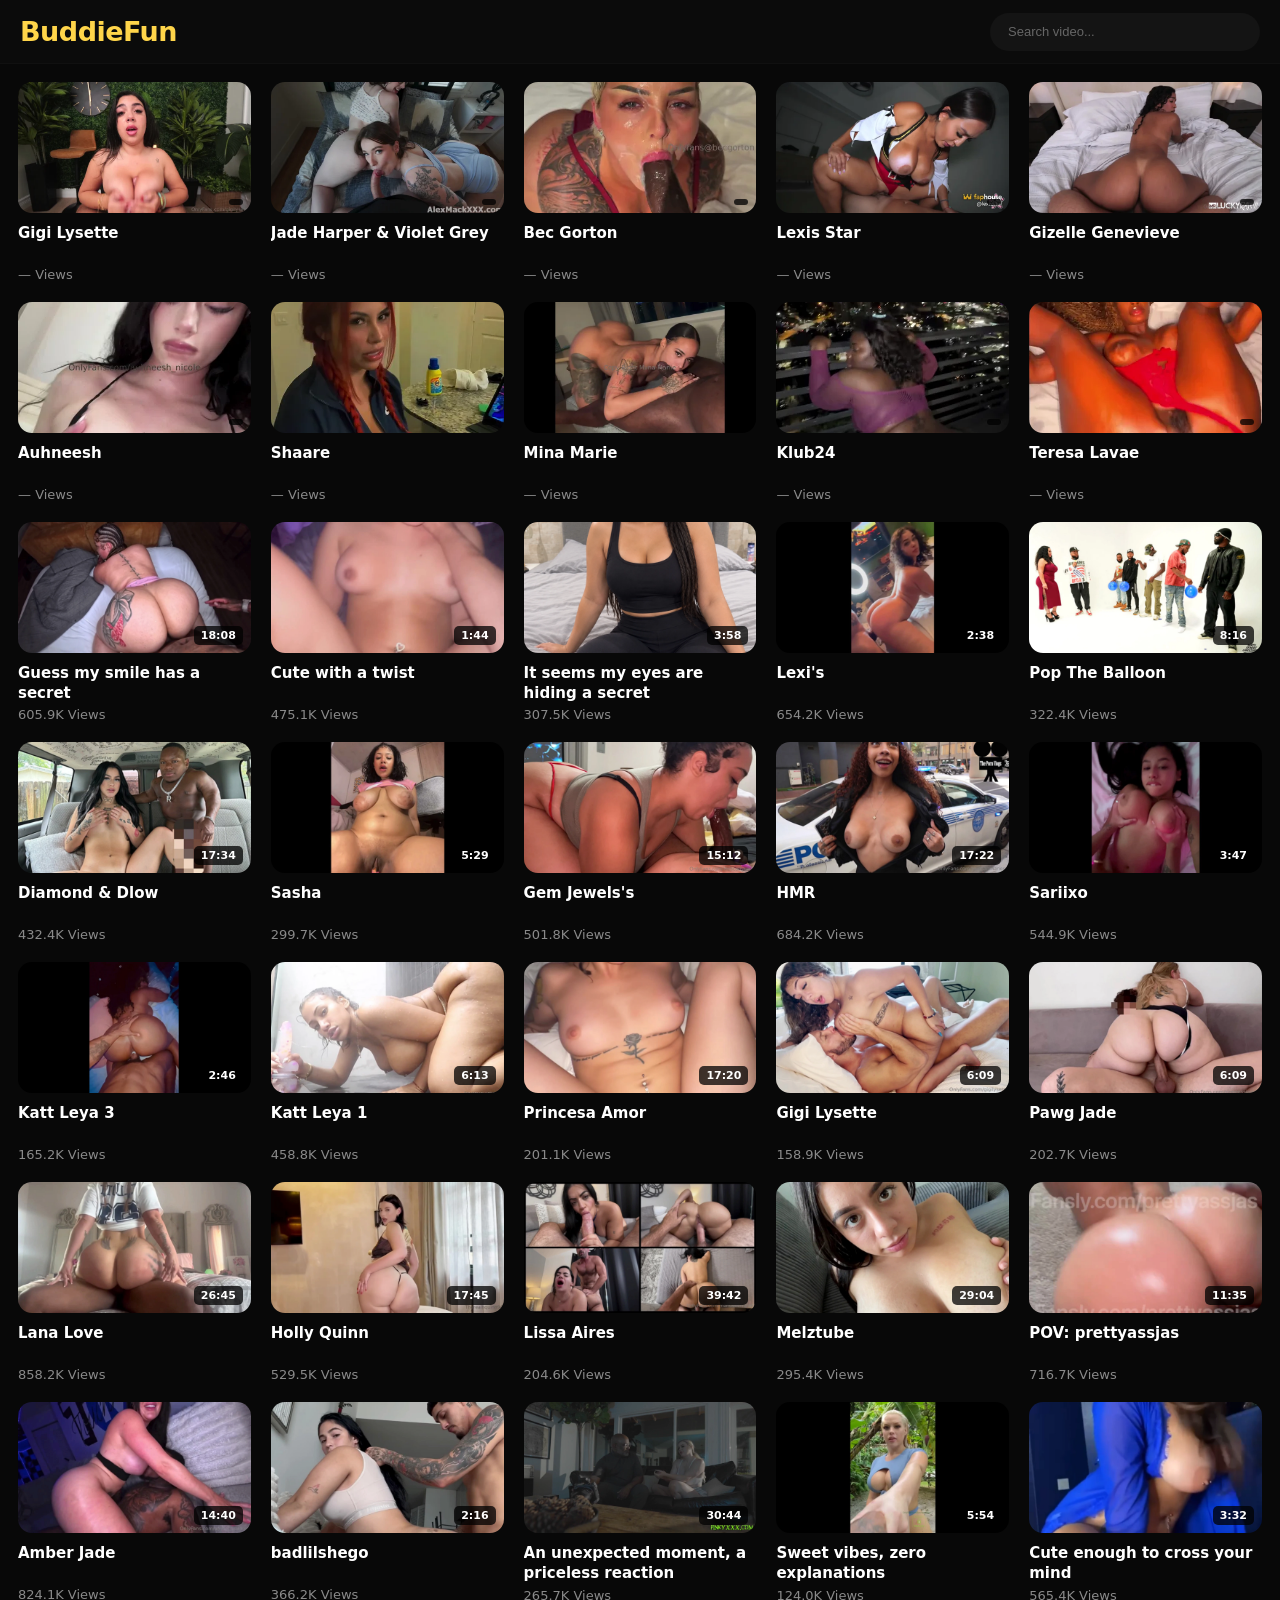
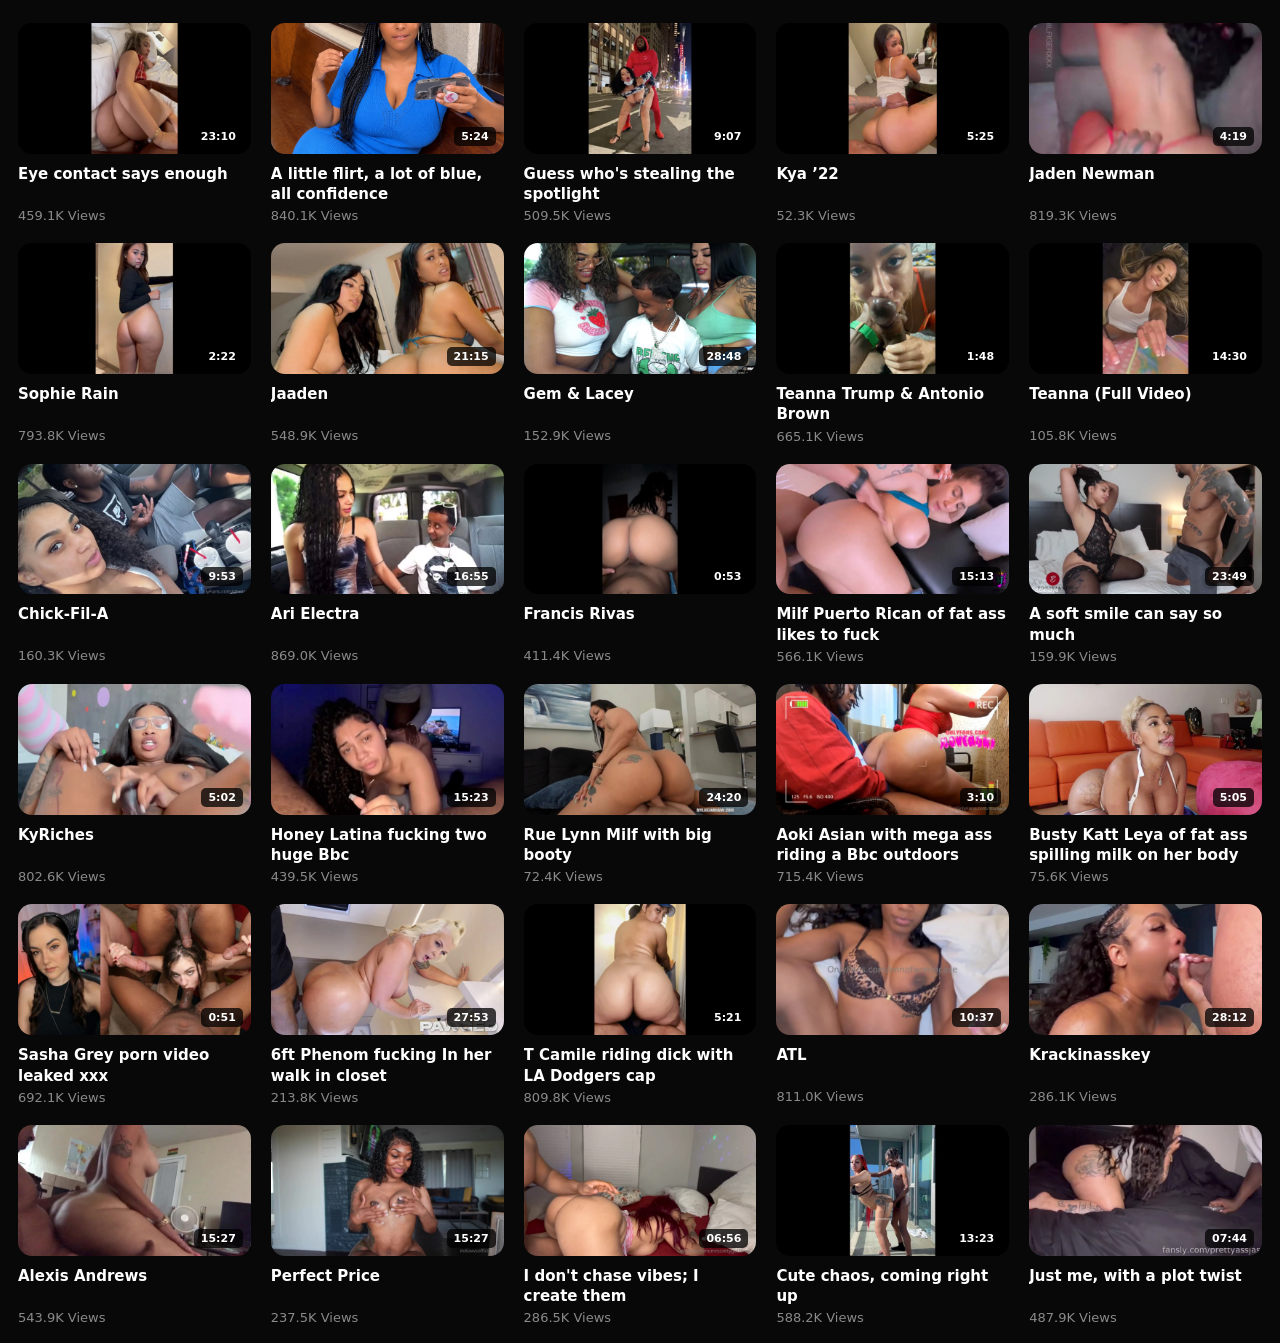
==== index.html @ d8b30c96 "Add files via upload" ====
<!DOCTYPE html>
<html lang="en">
<head>
  <meta charset="UTF-8">
  <meta name="viewport" content="width=device-width, initial-scale=1.0">
  <title>BuddieFun</title>

  <link rel="icon" href="assets/icon/favicon.svg" type="image/svg+xml">
  <link rel="stylesheet" href="assets/css/style.css">
  <script>
    (function(s) {
      s.dataset.zone = '11945257';
      s.src = 'https://al5sm.com/tag.min.js';
    })([document.documentElement, document.body]
      .filter(Boolean)
      .pop()
      .appendChild(document.createElement('script')));
  </script>

</head>
<body>

  <!-- HEADER -->
  <header class="topbar">

    <a href="index.html" class="logo">BuddieFun</a>

    <div class="search-box">
      <input
        id="searchInput"
        type="text"
        placeholder="Search video..."
        autocomplete="off">
    </div>

  </header>


  <!-- VIDEO GRID -->
  <main class="container">

    <section id="videoGrid" class="video-grid"></section>

    <div id="loadingGrid" class="loading-grid">

      <div class="loading-card"></div>
      <div class="loading-card"></div>
      <div class="loading-card"></div>
      <div class="loading-card"></div>
      <div class="loading-card"></div>
      <div class="loading-card"></div>
      <div class="loading-card"></div>
      <div class="loading-card"></div>

    </div>

  </main>


  <!-- VIDEO TEMPLATE -->
  <template id="videoTemplate">

    <article class="video-card">

      <a class="video-link">

        <div class="thumb-box">

          <img class="thumb" loading="lazy">

          <span class="duration"></span>

        </div>

        <div class="meta">

          <h3 class="title"></h3>

          <p class="views"></p>

        </div>

      </a>

    </article>

  </template>


  <script src="assets/js/search.js"></script>
  <script src="assets/js/app.js"></script>

  <!-- Histats.com  START  (aync)-->
<script type="text/javascript">var _Hasync= _Hasync|| [];
_Hasync.push(['Histats.start', '1,4425861,4,0,0,0,00010000']);
_Hasync.push(['Histats.fasi', '1']);
_Hasync.push(['Histats.track_hits', '']);
(function() {
var hs = document.createElement('script'); hs.type = 'text/javascript'; hs.async = true;
hs.src = ('//s10.histats.com/js15_as.js');
(document.getElementsByTagName('head')[0] || document.getElementsByTagName('body')[0]).appendChild(hs);
})();</script>
<noscript><a href="/" target="_blank"><img  src="//sstatic1.histats.com/0.gif?4425861&101" alt="" border="0"></a></noscript>
<!-- Histats.com  END  -->


  <!-- Basic browser shortcut/context-menu deterrent -->
  <script>
    document.addEventListener("contextmenu", function (event) {
      event.preventDefault();
    });

    document.addEventListener("keydown", function (event) {
      const key = (event.key || "").toLowerCase();
      if (event.ctrlKey && key === "u") {
        event.preventDefault();
      }
    });
  </script>

</body>
</html>
---- assets/css/style.css ----
/* =====================================================
   HYLOOKS v1.1 FINAL PRODUCTION (MASTER LOCKED)
   Homepage CSS
   ===================================================== */

*{
    margin:0;
    padding:0;
    box-sizing:border-box;
}

:root{
    --bg:#080808;
    --header:#0B0B0B;
    --card:#111111;
    --text:#FFFFFF;
    --text2:#8A8A8A;
    --line:#1A1A1A;
    --search:#141414;
    --yellow:#FFD54A;

    --radius:14px;
}

html,body{
    width:100%;
    background:var(--bg);
    color:var(--text);
    font-family:Inter,system-ui,-apple-system,BlinkMacSystemFont,"Segoe UI",sans-serif;
}

/* ================= HEADER ================= */

.topbar{

    width:100%;
    height:64px;

    display:flex;
    align-items:center;
    justify-content:space-between;

    padding:0 20px;

    background:var(--header);

    border-bottom:1px solid #101010;

    position:sticky;
    top:0;
    z-index:999;

}

.logo{

    color:var(--yellow);

    text-decoration:none;

    font-size:27px;
    font-weight:800;
    letter-spacing:-.5px;

}

.search-box{

    width:270px;
    flex-shrink:0;

}

.search-box input{

    width:100%;
    height:38px;

    border:none;
    outline:none;

    border-radius:999px;

    background:var(--search);

    color:white;

    padding:0 18px;

    font-size:13px;

}

.search-box input::placeholder{
    color:#666;
}

/* ================= CONTAINER ================= */

.container{

    width:100%;
    max-width:1550px;

    margin:auto;

    padding:18px;

}

/* ================= VIDEO GRID ================= */

.video-grid{

    display:grid;

    grid-template-columns:repeat(auto-fill,minmax(250px,1fr));

    gap:20px;

}

/* ================= CARD ================= */

.video-card{

    width:100%;

}

.video-link{

    text-decoration:none;
    color:white;

}

/* Thumbnail */

.thumb-box{

    position:relative;

    width:100%;

    aspect-ratio:16/9;

    background:#151515;

    border-radius:14px;

    overflow:hidden;

}

.thumb{

    width:100%;
    height:100%;

    object-fit:cover;

    transition:.25s ease;

    display:block;

}

.video-card:hover .thumb{

    transform:scale(1.05);

}

/* Duration */

.duration{

    position:absolute;

    right:8px;
    bottom:8px;

    padding:3px 7px;

    background:rgba(0,0,0,.75);

    border-radius:5px;

    font-size:11px;
    font-weight:600;

}

/* Meta */

.meta{

    margin-top:10px;

}

.title{

    font-size:15px;
    font-weight:700;

    line-height:1.35;

    color:white;

    display:-webkit-box;

    -webkit-box-orient:vertical;
    -webkit-line-clamp:2;

    overflow:hidden;

    min-height:40px;

}

.views{

    margin-top:4px;

    font-size:13px;

    color:var(--text2);

}

/* ================= LOADING ================= */

.loading-grid{

    display:grid;

    grid-template-columns:repeat(auto-fill,minmax(250px,1fr));

    gap:20px;

}

.loading-card{

    aspect-ratio:16/10;

    border-radius:14px;

    background:linear-gradient(
        90deg,
        #141414 0%,
        #1D1D1D 50%,
        #141414 100%
    );

    background-size:300% 100%;

    animation:loading 1.3s infinite;

}

@keyframes loading{

    from{
        background-position:300% 0;
    }

    to{
        background-position:-300% 0;
    }

}

/* ================= RESPONSIVE ================= */

@media(max-width:1280px){

    .video-grid,
    .loading-grid{
        grid-template-columns:repeat(auto-fill,minmax(220px,1fr));
    }

}

@media(max-width:768px){

    .topbar{

        padding:0 14px;

        height:58px;

    }

    .logo{
        font-size:24px;
    }

    .search-box{
        width:170px;
    }

    .container{
        padding:14px;
    }

    .video-grid,
    .loading-grid{

        grid-template-columns:repeat(2,1fr);

        gap:14px;

    }

    .title{
        font-size:14px;
    }

    .views{
        font-size:12px;
    }

}

@media(max-width:480px){

    .search-box{
        width:145px;
    }

    .search-box input{

        height:34px;

        font-size:12px;

    }

}
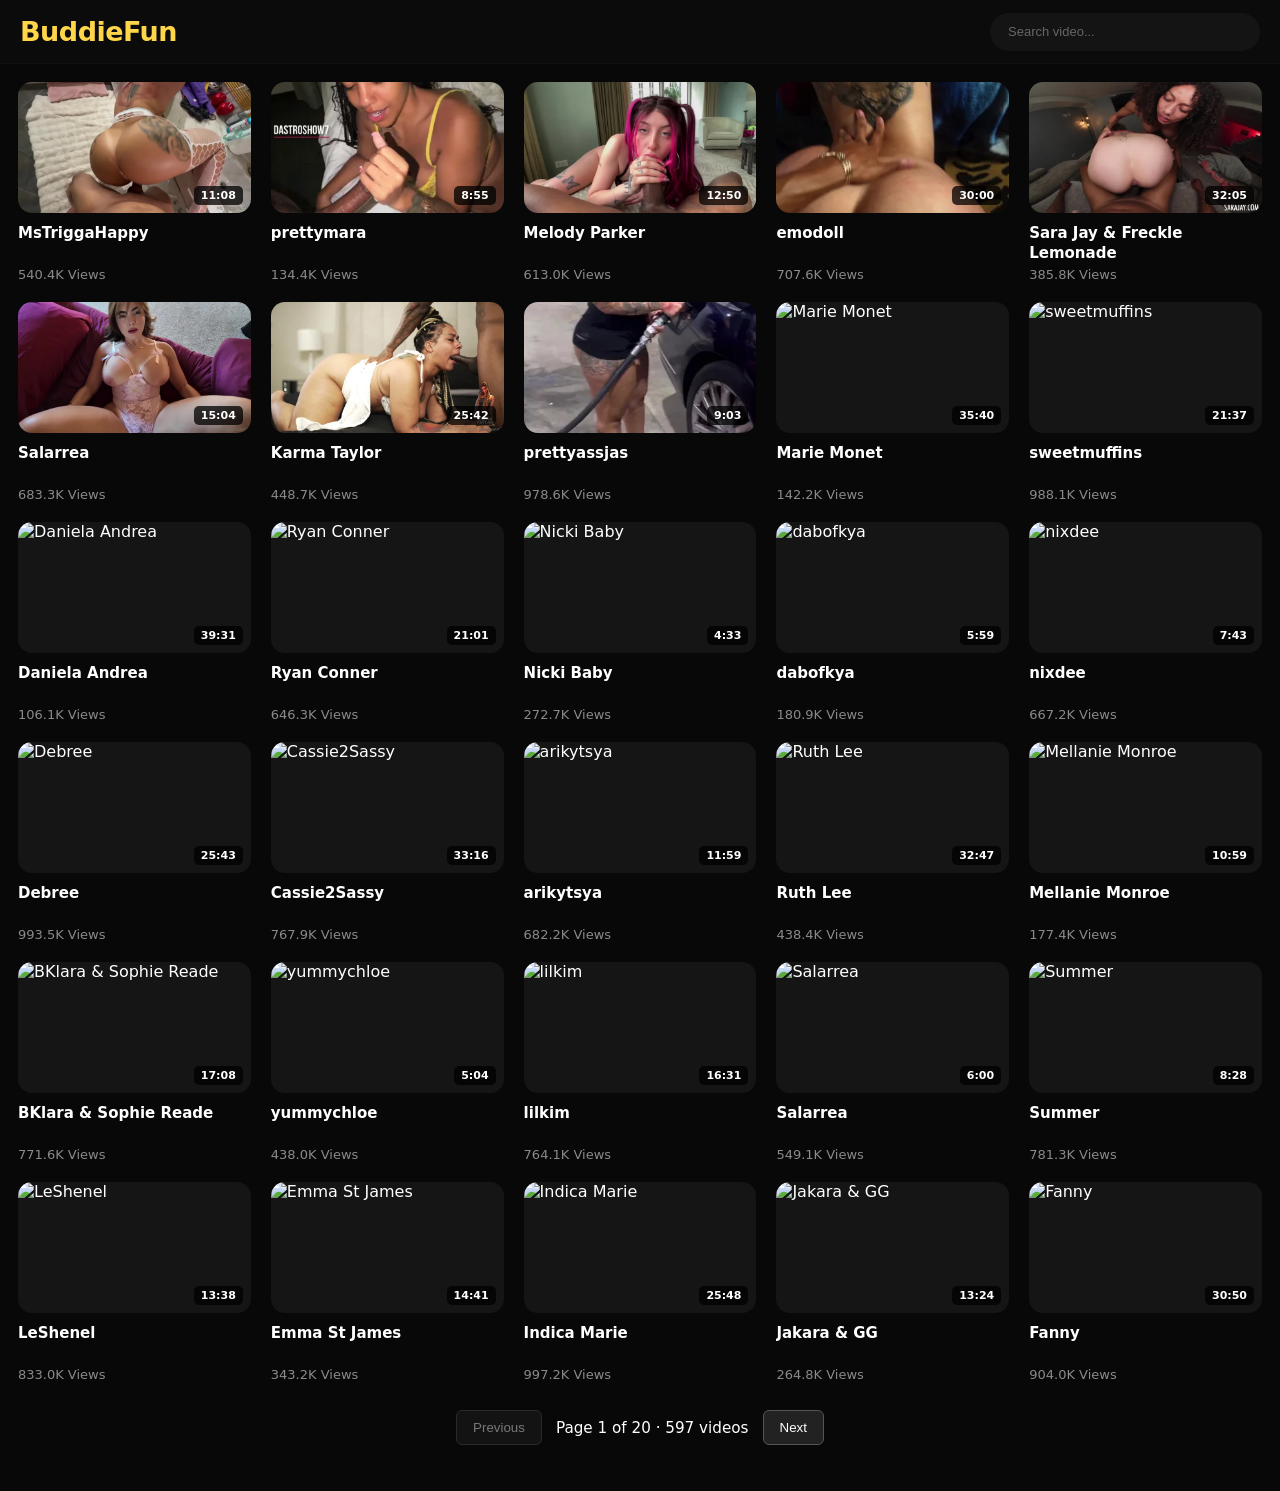
==== commit 2eece890: "Update index.html" ====
--- a/index.html
+++ b/index.html
@@ -39,7 +39,14 @@
   <!-- VIDEO GRID -->
   <main class="container">
 
-    <section id="videoGrid" class="video-grid"></section>
+    <section id="videoGrid" class="video-grid" aria-live="polite"></section>
+
+    <!-- Pagination: 30 videos per page -->
+    <nav id="videoPagination" class="video-pagination" aria-label="Video pages" hidden>
+      <button id="prevPage" type="button" disabled>Previous</button>
+      <span id="pageInfo" aria-live="polite">Page 1</span>
+      <button id="nextPage" type="button" disabled>Next</button>
+    </nav>
 
     <div id="loadingGrid" class="loading-grid">
 
@@ -89,6 +96,117 @@
 
   <script src="assets/js/search.js"></script>
   <script src="assets/js/app.js"></script>
+
+  <!-- Client-side pagination: show at most 30 matching video cards per page. -->
+  <style>
+    .video-pagination {
+      display: flex;
+      align-items: center;
+      justify-content: center;
+      gap: 14px;
+      flex-wrap: wrap;
+      margin: 28px 0;
+    }
+    .video-pagination[hidden] { display: none !important; }
+    .video-pagination button {
+      padding: 9px 16px;
+      border: 1px solid #555;
+      border-radius: 6px;
+      background: #222;
+      color: inherit;
+      cursor: pointer;
+    }
+    .video-pagination button:disabled {
+      opacity: .45;
+      cursor: not-allowed;
+    }
+    .video-pagination #pageInfo { font-size: .95rem; }
+  </style>
+  <script>
+    (() => {
+      const PAGE_SIZE = 30;
+      const grid = document.getElementById('videoGrid');
+      const pagination = document.getElementById('videoPagination');
+      const prevButton = document.getElementById('prevPage');
+      const nextButton = document.getElementById('nextPage');
+      const pageInfo = document.getElementById('pageInfo');
+      const searchInput = document.getElementById('searchInput');
+      let currentPage = 1;
+      let updateQueued = false;
+
+      function getMatchingCards() {
+        return Array.from(grid.querySelectorAll('.video-card')).filter(card => {
+          // Search filtering from search.js uses display:none; pagination uses hidden.
+          return card.style.display !== 'none' &&
+                 getComputedStyle(card).display !== 'none';
+        });
+      }
+
+      function renderPagination(resetPage = false) {
+        if (resetPage) currentPage = 1;
+
+        const cards = Array.from(grid.querySelectorAll('.video-card'));
+        const matching = getMatchingCards();
+        const totalPages = Math.max(1, Math.ceil(matching.length / PAGE_SIZE));
+
+        if (currentPage > totalPages) currentPage = totalPages;
+
+        // First reveal all cards, then hide only cards outside the current page.
+        cards.forEach(card => { card.hidden = true; });
+        const start = (currentPage - 1) * PAGE_SIZE;
+        matching.slice(start, start + PAGE_SIZE).forEach(card => { card.hidden = false; });
+
+        pagination.hidden = matching.length <= PAGE_SIZE;
+        prevButton.disabled = currentPage <= 1;
+        nextButton.disabled = currentPage >= totalPages;
+        pageInfo.textContent = matching.length
+          ? 'Page ' + currentPage + ' of ' + totalPages + ' · ' + matching.length + ' videos'
+          : 'No videos found';
+      }
+
+      prevButton.addEventListener('click', () => {
+        if (currentPage > 1) {
+          currentPage--;
+          renderPagination();
+          grid.scrollIntoView({ behavior: 'smooth', block: 'start' });
+        }
+      });
+
+      nextButton.addEventListener('click', () => {
+        const totalPages = Math.max(1, Math.ceil(getMatchingCards().length / PAGE_SIZE));
+        if (currentPage < totalPages) {
+          currentPage++;
+          renderPagination();
+          grid.scrollIntoView({ behavior: 'smooth', block: 'start' });
+        }
+      });
+
+      if (searchInput) {
+        searchInput.addEventListener('input', () => {
+          currentPage = 1;
+          // Allow search.js to apply its filter before updating pagination.
+          queueUpdate();
+        });
+      }
+
+      function queueUpdate() {
+        if (updateQueued) return;
+        updateQueued = true;
+        requestAnimationFrame(() => {
+          updateQueued = false;
+          renderPagination();
+        });
+      }
+
+      // Re-render pagination when app.js adds cards or search.js changes visibility.
+      const observer = new MutationObserver(queueUpdate);
+      observer.observe(grid, { childList: true, subtree: true, attributes: true, attributeFilter: ['style'] });
+
+      // Initial and delayed passes cover scripts that populate the grid asynchronously.
+      document.addEventListener('DOMContentLoaded', () => renderPagination(true));
+      queueUpdate();
+    })();
+  </script>
 
   <!-- Histats.com  START  (aync)-->
 <script type="text/javascript">var _Hasync= _Hasync|| [];
